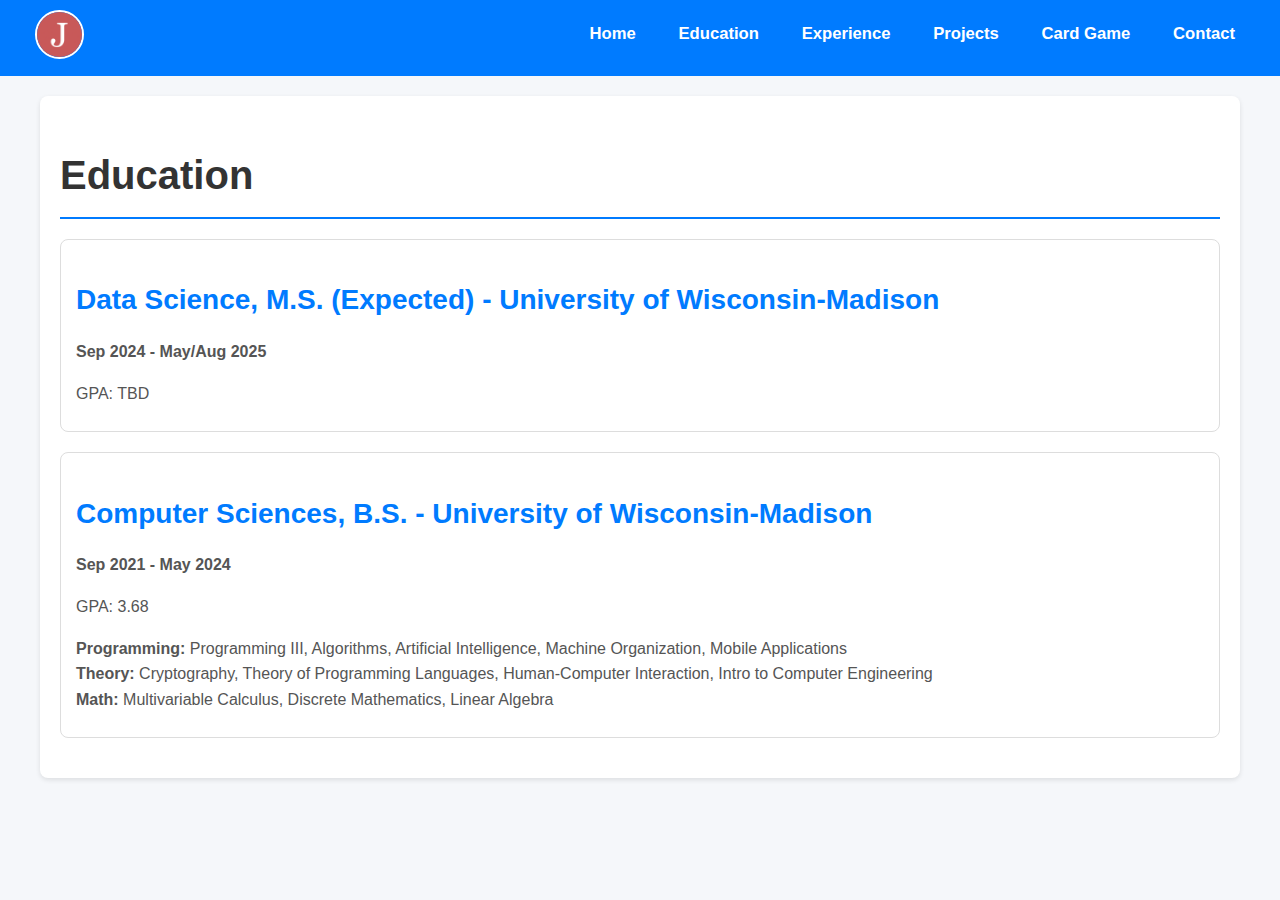
==== education.html @ 96c7ed16 "Refactored website completely" ====
<!DOCTYPE html>
<html lang="en">

<head>
    <meta charset="UTF-8">
    <meta name="viewport" content="width=device-width, initial-scale=1.0">
    <title>Education - Jake Resume</title>
    <link rel="stylesheet" href="styles.css">
</head>

<body>
    <header>
        <div class="logo">
            <a href="index.html"><img src="images/J-pfp.png" alt="Logo"></a>
        </div>
        <nav>
            <ul>
                <li><a href="index.html">Home</a></li>
                <li><a href="education.html">Education</a></li>
                <li><a href="experience.html">Experience</a></li>
                <li><a href="projects.html">Projects</a></li>
                <li><a href="cardgame.html">Card Game</a></li>
                <li><a href="contact.html">Contact</a></li>
            </ul>
        </nav>
    </header>
    <main>
        <section>
            <h1>Education</h1>
            <article>
                <h2>Data Science, M.S. (Expected) - University of Wisconsin-Madison</h2>
                <p><strong>Sep 2024 - May/Aug 2025</strong></p>
                <p>GPA: TBD</p>
            </article>

            <article>
                <h2>Computer Sciences, B.S. - University of Wisconsin-Madison</h2>
                <p><strong>Sep 2021 - May 2024</strong></p>
                <p>GPA: 3.68</p>
                <p>
                    <strong>Programming:</strong> Programming III, Algorithms, Artificial Intelligence, Machine
                    Organization, Mobile Applications
                    <br>
                    <strong>Theory:</strong> Cryptography, Theory of Programming Languages, Human-Computer Interaction, Intro to Computer Engineering
                    <br>
                    <strong>Math:</strong> Multivariable Calculus, Discrete Mathematics, Linear Algebra
                </p>
            </article>
        </section>
    </main>
</body>

</html>
---- styles.css ----
/* General styles */
body {
    font-family: 'Roboto', sans-serif;
    margin: 0;
    padding: 0;
    background-color: #f5f7fa;
    color: #333;
    line-height: 1.6;
    box-sizing: border-box;
    overflow-x: hidden;
}

a {
    color: #007BFF;
    text-decoration: none;
}

a:hover {
    text-decoration: underline;
}

/* Header styles */
header {
    background-color: #007BFF;
    color: #fff;
    padding: 10px 20px;
    display: flex;
    align-items: center;
    justify-content: space-between;
    position: sticky;
    overflow: hidden;
    white-space: nowrap;
    top: 0;
    width: 100%;
    z-index: 1000;
}

header .logo {
    margin-left: 15px;
    margin-right: auto;
}

header .logo img {
    height: 3.5vi;
    border-radius: 100%;
    border: 2px solid white;
}

header nav {
    display: flex;
    margin-right: 50px;
}

header nav ul {
    list-style: none;
    padding: 0;
    margin: 0;
    display: flex;
    align-items: center;
}

header nav ul li {
    margin-left: 1vi;
}

header nav ul li a {
    color: #fff;
    font-weight: bold;
    text-decoration: none;
    font-size: 1.3vi;
    padding: 10px 15px;
    transition: background-color 0.3s, padding 0.3s;
}

header nav ul li a:hover {
    text-decoration: underline;
    background-color: #0056b3;
}

main {
    padding: 20px;
    max-width: 1200px;
    margin: auto;
}

/* Section styles */
section {
    background: #fff;
    padding: 20px;
    margin-bottom: 20px;
    box-shadow: 0 2px 5px rgba(0, 0, 0, 0.1);
    border-radius: 8px;
}

h1 {
    font-size: 2.5rem;
    color: #333;
    margin-bottom: 20px;
    border-bottom: 2px solid #007BFF;
    padding-bottom: 10px;
}

h2 {
    font-size: 2rem;
    color: #333;
    margin-bottom: 10px;
}

h3 {
    font-size: 1.5rem;
    color: #007BFF;
    margin-bottom: 15px;
}

p {
    font-size: 1rem;
    color: #555;
    margin-bottom: 10px;
}

ul {
    list-style: disc;
    padding-left: 20px;
}

ul li {
    font-size: 1rem;
    color: #555;
    margin-bottom: 8px;
}

/* Experience section styles */
article {
    margin-bottom: 20px;
    padding: 15px;
    border: 1px solid #ddd;
    border-radius: 8px;
}

article h2 {
    font-size: 1.75rem;
    color: #007BFF;
    margin-bottom: 5px;
}

article p {
    font-size: 1rem;
    color: #555;
    margin-bottom: 10px;
}

article ul {
    list-style: disc;
    padding-left: 20px;
}

article ul li {
    font-size: 0.875rem;
    color: #555;
    margin-bottom: 8px;
}

/* Card Game section styles */
.card-game-container {
    display: flex;
    justify-content: space-between;
    gap: 20px;
}

.rules,
.input-form {
    flex: 1;
}

.rules {
    margin-right: 20px;
}

.input-form {
    padding-right: 20px;
}

.input-form form {
    display: flex;
    flex-direction: column;
}

input[type="text"] {
    padding: 10px;
    margin-top: 5px;
    border: 1px solid #ddd;
    border-radius: 5px;
    font-size: 1rem;
    width: calc(100% - 20px);
    box-sizing: border-box;
}

button {
    padding: 10px;
    background-color: #007BFF;
    color: #fff;
    border: none;
    border-radius: 5px;
    cursor: pointer;
    width: calc(100% - 20px);
    margin-top: 10px;
}

button:hover {
    background-color: #0056b3;
}

.resume_container {
    display: flex;
    flex-direction: column;
    align-items: center;
    justify-content: center;
    margin-top: 20px;
    margin-left: 50px;
    max-width: 100%;
    flex: 1;
}

.resume_pdf {
    border: none;
    height: 400px;
    width: 100%;
}

.home_content_container {
    display: flex;
    justify-content: space-between;
    align-items: flex-start;
    flex-wrap: wrap;
}

.home_text_container {
    flex: 1;
    max-width: 100%;
}
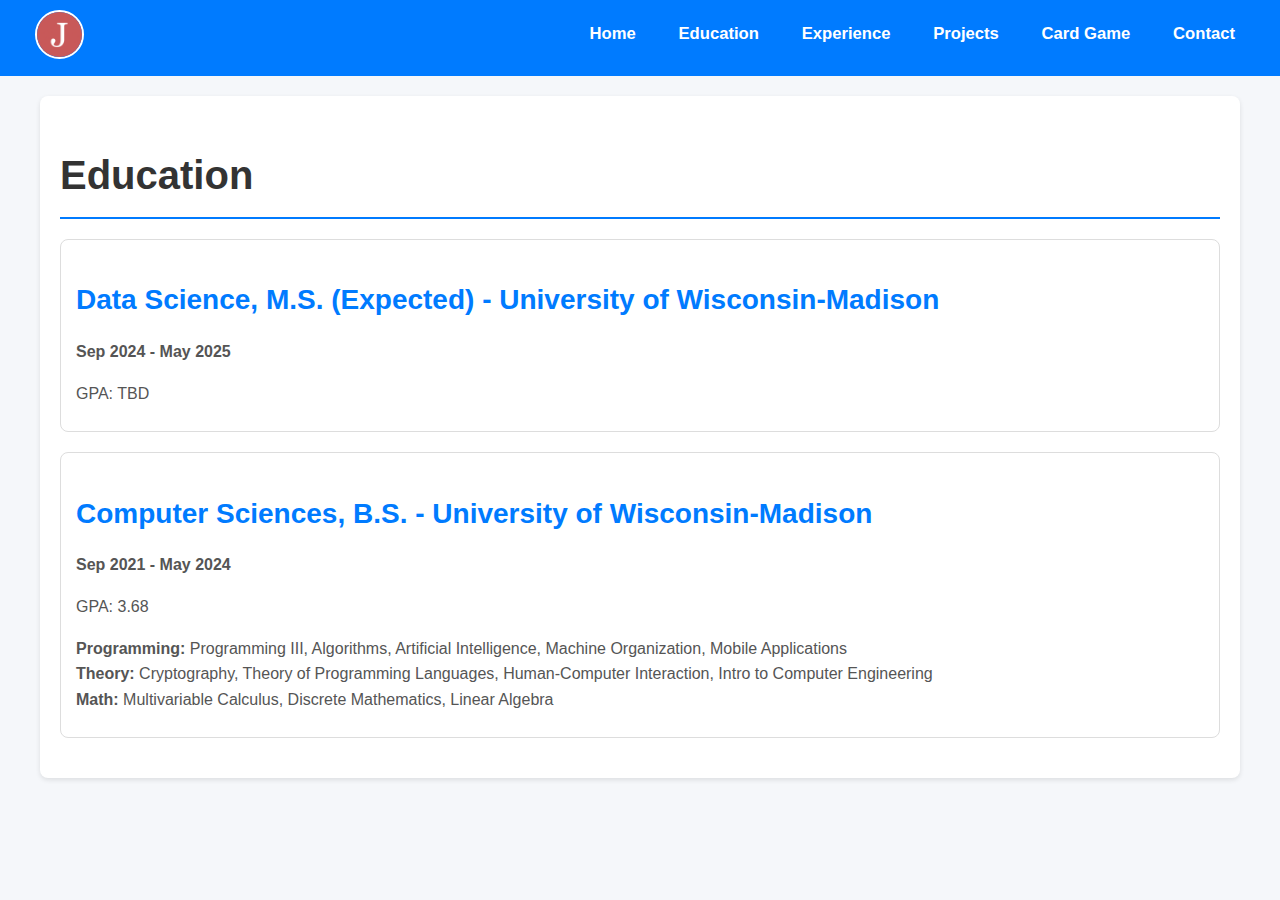
==== commit 4fb9b4fc: "Updated resume" ====
--- a/education.html
+++ b/education.html
@@ -29,7 +29,7 @@
             <h1>Education</h1>
             <article>
                 <h2>Data Science, M.S. (Expected) - University of Wisconsin-Madison</h2>
-                <p><strong>Sep 2024 - May/Aug 2025</strong></p>
+                <p><strong>Sep 2024 - May 2025</strong></p>
                 <p>GPA: TBD</p>
             </article>
 
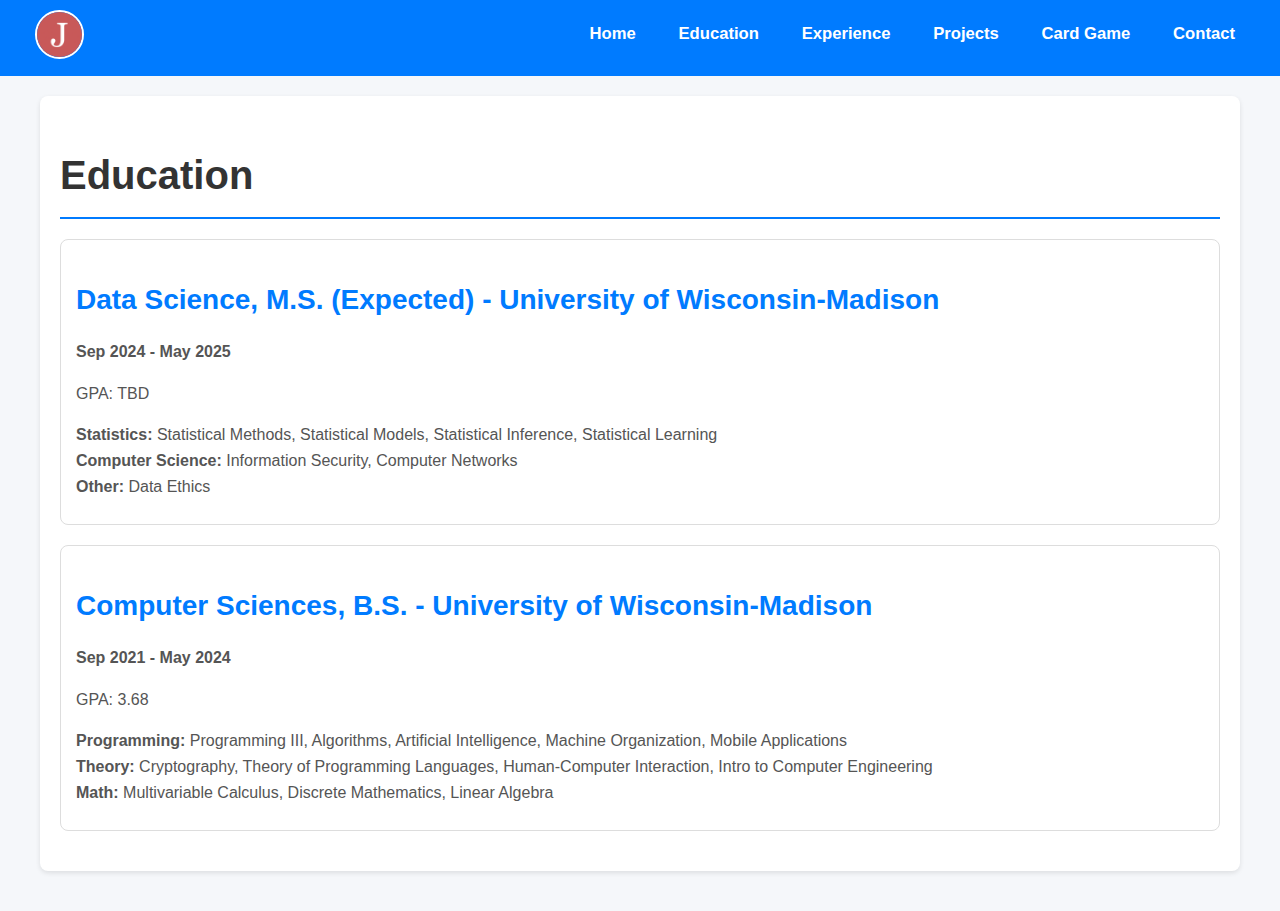
==== commit 42f87ec6: "Updated coursework" ====
--- a/education.html
+++ b/education.html
@@ -31,6 +31,13 @@
                 <h2>Data Science, M.S. (Expected) - University of Wisconsin-Madison</h2>
                 <p><strong>Sep 2024 - May 2025</strong></p>
                 <p>GPA: TBD</p>
+                <p>
+                    <strong>Statistics:</strong> Statistical Methods, Statistical Models, Statistical Inference, Statistical Learning
+                    <br>
+                    <strong>Computer Science:</strong> Information Security, Computer Networks
+                    <br>
+                    <strong>Other:</strong> Data Ethics
+                </p>
             </article>
 
             <article>
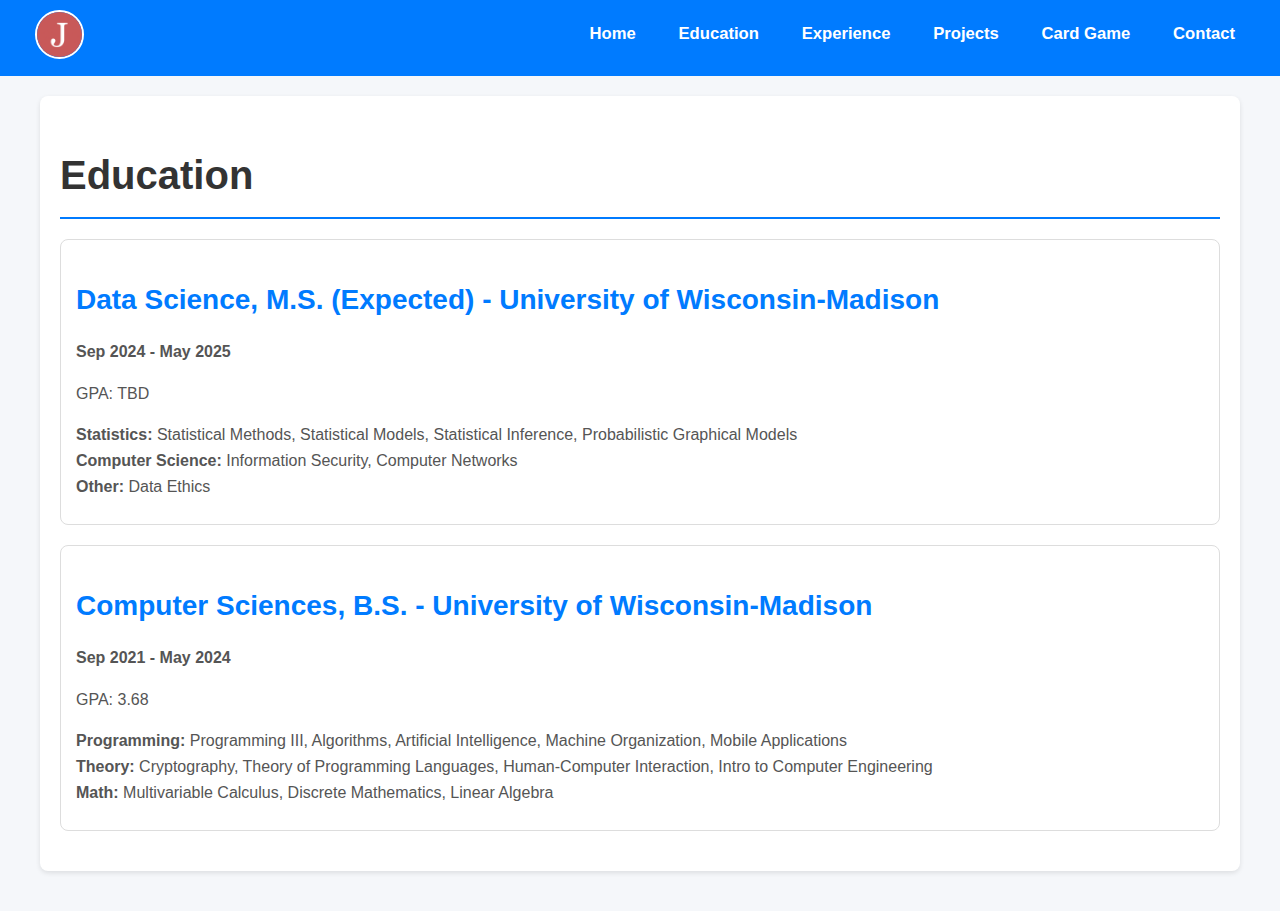
==== commit 3125e4d7: "Updated GPA and courses on resume" ====
--- a/education.html
+++ b/education.html
@@ -32,7 +32,8 @@
                 <p><strong>Sep 2024 - May 2025</strong></p>
                 <p>GPA: TBD</p>
                 <p>
-                    <strong>Statistics:</strong> Statistical Methods, Statistical Models, Statistical Inference, Statistical Learning
+                    <strong>Statistics:</strong> Statistical Methods, Statistical Models, Statistical Inference,
+                    Probabilistic Graphical Models
                     <br>
                     <strong>Computer Science:</strong> Information Security, Computer Networks
                     <br>
@@ -48,7 +49,8 @@
                     <strong>Programming:</strong> Programming III, Algorithms, Artificial Intelligence, Machine
                     Organization, Mobile Applications
                     <br>
-                    <strong>Theory:</strong> Cryptography, Theory of Programming Languages, Human-Computer Interaction, Intro to Computer Engineering
+                    <strong>Theory:</strong> Cryptography, Theory of Programming Languages, Human-Computer Interaction,
+                    Intro to Computer Engineering
                     <br>
                     <strong>Math:</strong> Multivariable Calculus, Discrete Mathematics, Linear Algebra
                 </p>
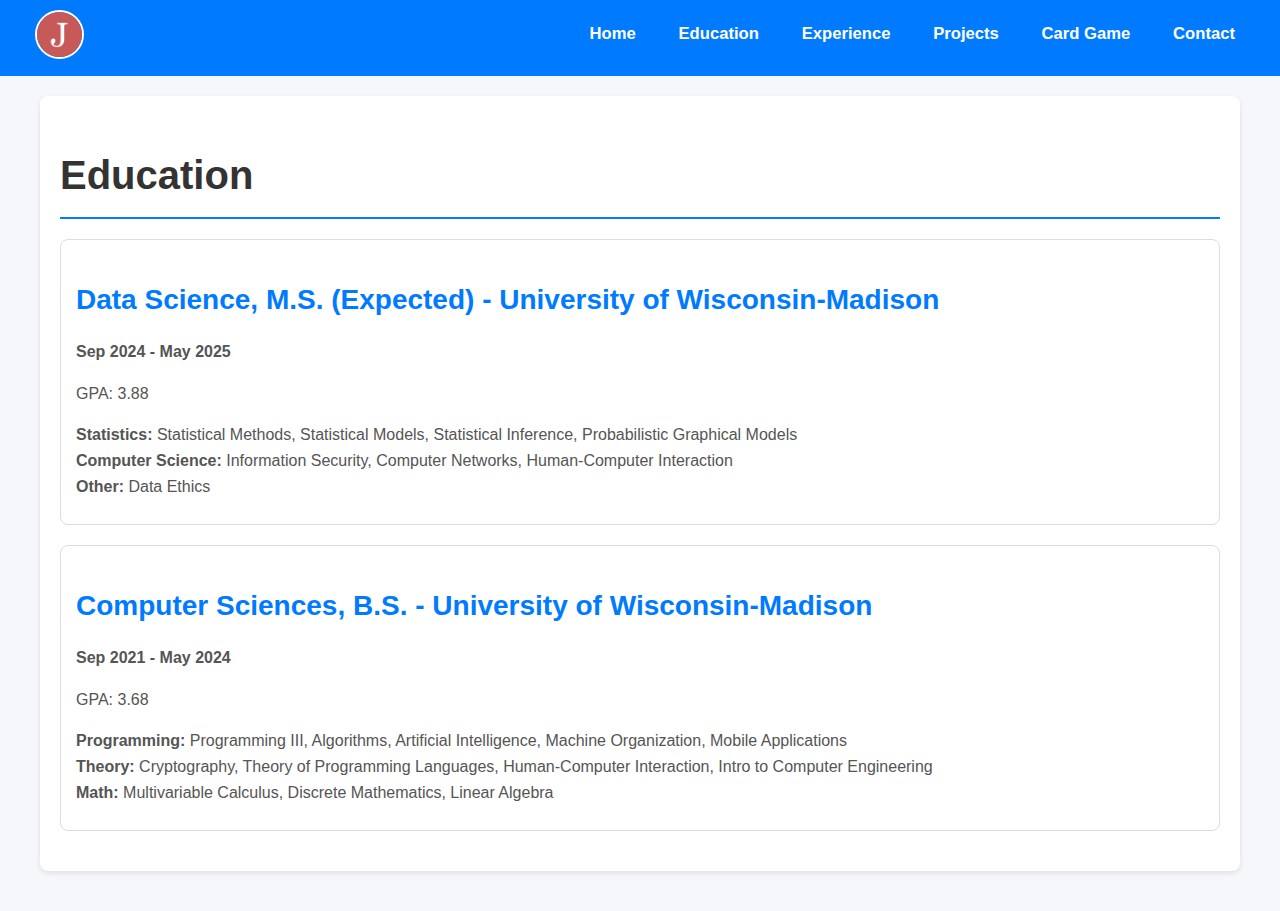
==== commit cfd0fb56: "Updated resume" ====
--- a/education.html
+++ b/education.html
@@ -30,12 +30,13 @@
             <article>
                 <h2>Data Science, M.S. (Expected) - University of Wisconsin-Madison</h2>
                 <p><strong>Sep 2024 - May 2025</strong></p>
-                <p>GPA: TBD</p>
+                <p>GPA: 3.88</p>
                 <p>
                     <strong>Statistics:</strong> Statistical Methods, Statistical Models, Statistical Inference,
                     Probabilistic Graphical Models
                     <br>
-                    <strong>Computer Science:</strong> Information Security, Computer Networks
+                    <strong>Computer Science:</strong> Information Security, Computer Networks, Human-Computer
+                    Interaction
                     <br>
                     <strong>Other:</strong> Data Ethics
                 </p>
